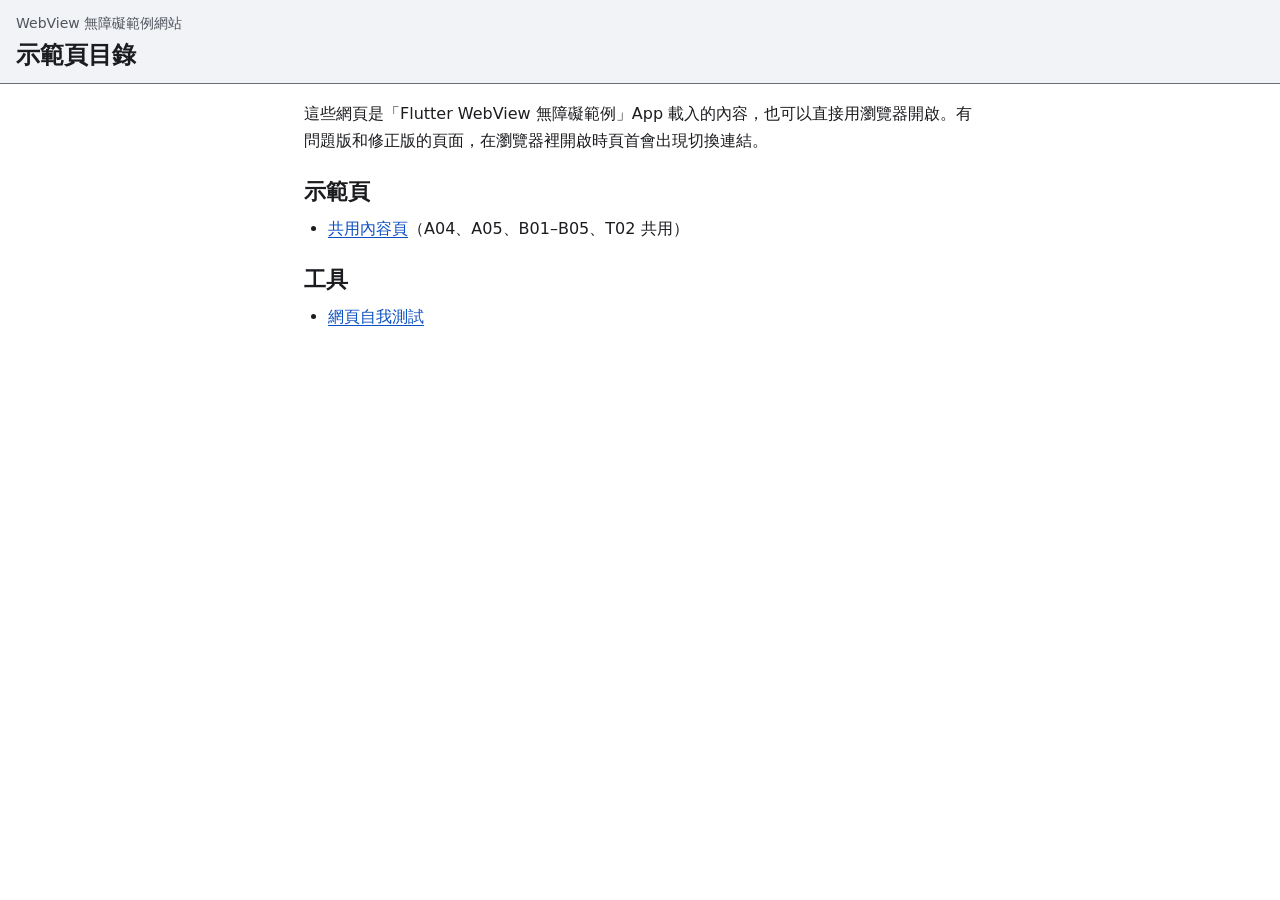
==== web/index.html @ edcc026a "feat(web): contract core, base styles and self-tests Co-Authored-By: Claude Fable 5.2 <noreply@anthr" ====
<!doctype html>
<html lang="zh-TW">
<head>
<meta charset="utf-8">
<meta name="viewport" content="width=device-width, initial-scale=1">
<meta name="color-scheme" content="light dark">
<title>示範頁目錄</title>
<link rel="stylesheet" href="shared/base.css">
</head>
<body data-page="index" data-fixes="">
<script src="shared/a11y-app.js"></script>

<header class="site-header">
  <p class="site-name">WebView 無障礙範例網站</p>
  <h1>示範頁目錄</h1>
</header>

<main>
  <p>這些網頁是「Flutter WebView 無障礙範例」App 載入的內容，也可以直接用瀏覽器開啟。有問題版和修正版的頁面，在瀏覽器裡開啟時頁首會出現切換連結。</p>

  <h2>示範頁</h2>
  <ul>
    <!-- 之後每個任務把新的頁面加在這個清單裡，依代號排序。 -->
    <li><a href="pages/b-content.html">共用內容頁</a>（A04、A05、B01–B05、T02 共用）</li>
  </ul>

  <h2>工具</h2>
  <ul>
    <li><a href="test/index.html">網頁自我測試</a></li>
  </ul>
</main>
</body>
</html>
---- web/shared/base.css ----
/*
 * base.css：所有頁面共用的樣式。
 *
 * - 配色用 CSS 變數，由 a11y-app.js 設在 <html> 上的 data-theme 切換。不直接寫
 *   @media (prefers-color-scheme)，因為 App 的主題不一定等於 WebView 偵測到的系統主題。
 * - 長度一律用 rem。根字級由 a11y-app.js 依 App 的字級倍率設定，整個版面跟著放大，不會破版。
 * - 文字和背景的對比至少 4.5:1；pref-contrast 時至少 7:1。改顏色要重算。
 * - <html> 上的 data-* 和 class 是 a11y-app.js 設的，意思見該檔檔頭。
 */

/* ── 配色 ─────────────────────────────────────────────── */

:root {
  color-scheme: light;
  --bg: #ffffff;
  --surface: #f1f3f6;
  --fg: #1b1c1f;
  --muted: #50545c;
  --border: #6b7078;
  --link: #0b50c2;
  --accent: #0b50c2;
  --on-accent: #ffffff;
  --danger: #b3261e;
  --focus: #0b50c2;
}

/* color-scheme 也要跟著切，表單元件和捲軸才會和頁面同一個主題。 */
html[data-theme="dark"] {
  color-scheme: dark;
  --bg: #121316;
  --surface: #22252b;
  --fg: #f1f2f4;
  --muted: #c0c4cc;
  --border: #9aa0aa;
  --link: #a8c7fa;
  --accent: #a8c7fa;
  --on-accent: #0a2552;
  --danger: #ffb4ab;
  --focus: #a8c7fa;
}

/* 高對比：文字用純黑或純白，區塊改靠邊框區分。 */
html.pref-contrast[data-theme="light"] {
  --surface: #ffffff;
  --fg: #000000;
  --muted: #1b1c1f;
  --border: #000000;
  --link: #062e78;
  --accent: #062e78;
  --danger: #7a0c06;
  --focus: #000000;
}

html.pref-contrast[data-theme="dark"] {
  --bg: #000000;
  --surface: #000000;
  --fg: #ffffff;
  --muted: #e8eaee;
  --border: #ffffff;
  --link: #d3e3fd;
  --accent: #d3e3fd;
  --on-accent: #000000;
  --danger: #ffdad6;
  --focus: #ffffff;
}

/* ── 基本排版 ─────────────────────────────────────────── */

body {
  margin: 0;
  background: var(--bg);
  color: var(--fg);
  font-family: system-ui, -apple-system, "PingFang TC", "Noto Sans TC", "Microsoft JhengHei", sans-serif;
  font-size: 1rem;
  line-height: 1.7;
  /* 字級放到很大時，長的英文字或網址要能斷行，不能撐出水平捲軸。 */
  overflow-wrap: anywhere;
}

main {
  max-width: 42rem;
  margin: 0 auto;
  padding: 1rem 1rem 3rem;
}

h1,
h2,
h3 {
  margin: 1.5rem 0 0.5rem;
  line-height: 1.3;
}

h1 { font-size: 1.5rem; }
h2 { font-size: 1.375rem; }
h3 { font-size: 1.125rem; }

p,
ul,
ol {
  margin: 0 0 1rem;
}

ul,
ol {
  padding-left: 1.5rem;
}

a {
  color: var(--link);
  text-decoration: underline;
  text-underline-offset: 0.1875rem;
}

code,
pre {
  font-family: ui-monospace, Menlo, Consolas, monospace;
  font-size: 0.9375rem;
}

pre {
  margin: 0 0 1rem;
  padding: 0.75rem 1rem;
  border: 0.0625rem solid var(--border);
  border-radius: 0.375rem;
  background: var(--surface);
  white-space: pre-wrap;
}

[hidden] {
  display: none !important;
}

/* 鍵盤焦點一定看得到。 */
:focus-visible {
  outline: 0.1875rem solid var(--focus);
  outline-offset: 0.125rem;
}

/* ── 表單與按鈕 ───────────────────────────────────────── */

button,
input,
textarea,
select {
  font: inherit;
}

button {
  min-height: 2.75rem;
  padding: 0.5rem 1rem;
  border: 0.125rem solid var(--accent);
  border-radius: 0.5rem;
  background: var(--accent);
  color: var(--on-accent);
  cursor: pointer;
}

label {
  display: block;
  margin-bottom: 0.25rem;
  font-weight: 600;
}

input:not([type="checkbox"]):not([type="radio"]),
textarea,
select {
  box-sizing: border-box;
  width: 100%;
  min-height: 2.75rem;
  padding: 0.5rem 0.75rem;
  border: 0.0625rem solid var(--border);
  border-radius: 0.375rem;
  background: var(--bg);
  color: var(--fg);
}

textarea {
  min-height: 7rem;
  resize: vertical;
}

.field {
  margin-bottom: 1rem;
}

.button-row {
  display: flex;
  flex-wrap: wrap;
  gap: 0.75rem;
  margin-bottom: 1rem;
}

/* 狀態訊息（通常同時是 aria-live 區域）。 */
.status {
  padding: 0.75rem 1rem;
  border: 0.0625rem solid var(--border);
  border-radius: 0.375rem;
  background: var(--surface);
}

.muted {
  color: var(--muted);
}

/* ── 每一頁的 header ──────────────────────────────────── */

.site-header {
  padding: 0.75rem 1rem;
  border-bottom: 0.0625rem solid var(--border);
  background: var(--surface);
}

.site-name {
  margin: 0;
  color: var(--muted);
  font-size: 0.875rem;
}

.site-back {
  display: inline-block;
  padding: 0.5rem 0;
}

.site-header h1 {
  margin: 0.25rem 0 0;
}

/*
 * 在 App 內（設計文件 §7 C05）：AppBar 已經有返回鍵和標題，網頁再放一份，報讀器使用者會聽到兩次。
 * embeddedChrome 啟用時隱藏網站名稱和返回連結；embeddedTitle 啟用時隱藏 <h1>；
 * 兩個都啟用（基準）時整個 header 都不留，避免剩下一個空的 banner 地標。
 * 用 display: none，報讀器也讀不到。
 */
html[data-embedded="1"]:not(.nofix-embeddedChrome) .site-name,
html[data-embedded="1"]:not(.nofix-embeddedChrome) .site-back,
html[data-embedded="1"]:not(.nofix-embeddedTitle) .site-header h1,
html[data-embedded="1"]:not(.nofix-embeddedChrome):not(.nofix-embeddedTitle) .site-header {
  display: none;
}

/* 不在 App 內時由 a11y-app.js 加上的問題版／修正版切換連結。 */
.mode-switch {
  display: flex;
  flex-wrap: wrap;
  gap: 0.5rem;
  margin-top: 0.75rem;
}

.mode-switch a {
  display: inline-flex;
  align-items: center;
  min-height: 2.75rem;
  padding: 0 1rem;
  border: 0.0625rem solid var(--border);
  border-radius: 0.5rem;
  background: var(--bg);
}

/* 目前的版本不只靠顏色區分：粗體、反白、沒有底線。 */
.mode-switch a[aria-current] {
  border-color: var(--accent);
  background: var(--accent);
  color: var(--on-accent);
  font-weight: 700;
  text-decoration: none;
}

/* ── App 傳來或網頁偵測到的偏好 ───────────────────────── */

/* 粗體文字：系統沒有對應的 media query，只能靠 App 告知。 */
html.pref-bold body {
  font-weight: 700;
}

html.pref-bold h1,
html.pref-bold h2,
html.pref-bold h3,
html.pref-bold label {
  font-weight: 900;
}

/* 高對比：配色在上面換，這裡把邊框加粗。 */
html.pref-contrast input:not([type="checkbox"]):not([type="radio"]),
html.pref-contrast textarea,
html.pref-contrast select,
html.pref-contrast pre,
html.pref-contrast .status,
html.pref-contrast .mode-switch a {
  border-width: 0.125rem;
}

html.pref-contrast .site-header {
  border-bottom-width: 0.125rem;
}

/* 減少動態：關掉所有動畫和轉場。 */
html.pref-reduce-motion *,
html.pref-reduce-motion *::before,
html.pref-reduce-motion *::after {
  animation: none !important;
  transition: none !important;
  scroll-behavior: auto !important;
}

/* ── 工具類別 ─────────────────────────────────────────── */

/* 畫面上看不到，但報讀器讀得到。 */
.visually-hidden {
  position: absolute;
  width: 0.0625rem;
  height: 0.0625rem;
  margin: -0.0625rem;
  padding: 0;
  border: 0;
  overflow: hidden;
  clip: rect(0 0 0 0);
  clip-path: inset(50%);
  white-space: nowrap;
}
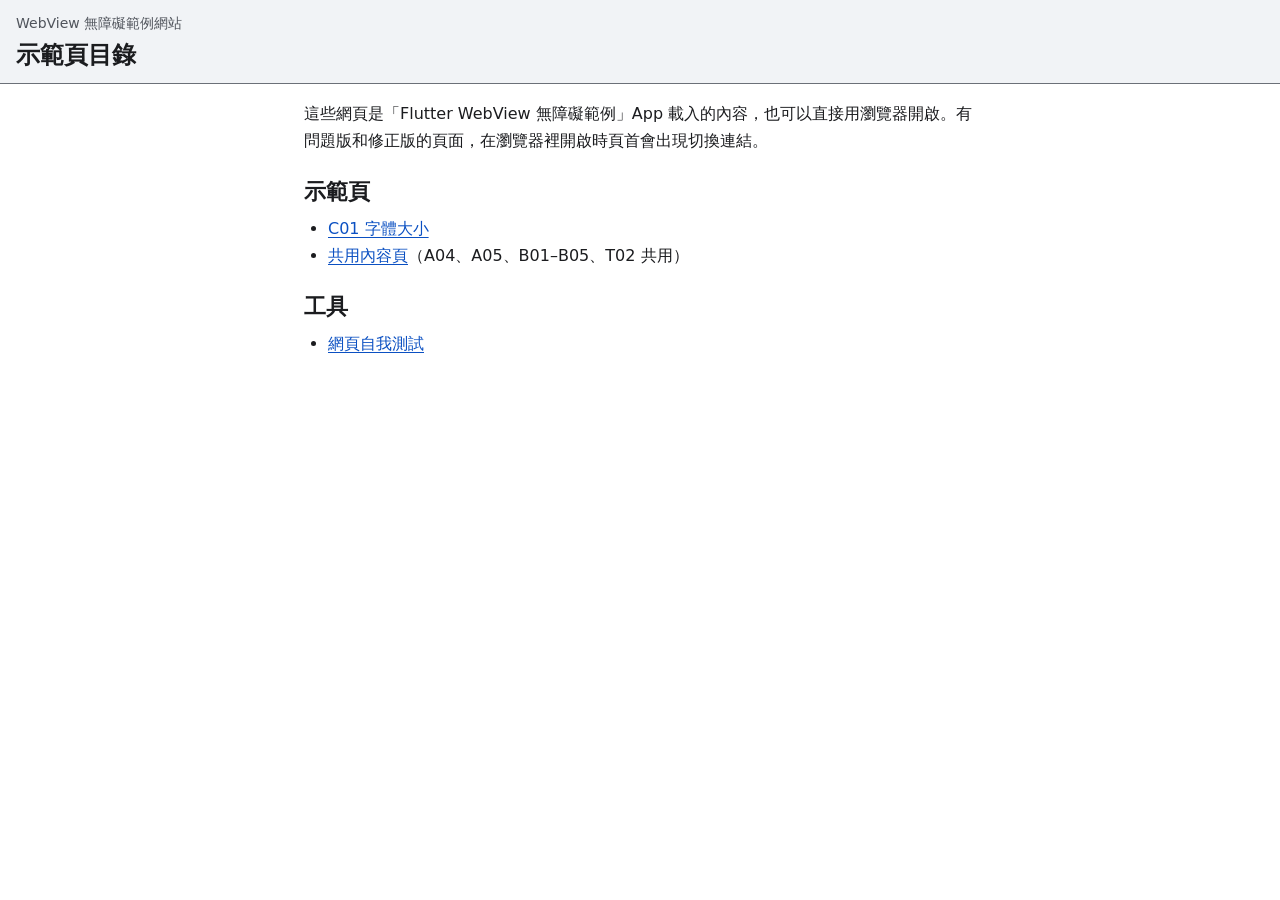
==== commit 72d62ad4: "feat: DemoWebView baseline and C01 text scale demo Co-Authored-By: Claude Opus 5.5 <noreply@anthropi" ====
--- a/web/index.html
+++ b/web/index.html
@@ -21,6 +21,7 @@
   <h2>示範頁</h2>
   <ul>
     <!-- 之後每個任務把新的頁面加在這個清單裡，依代號排序。 -->
+    <li><a href="pages/c01-text-scale.html">C01 字體大小</a></li>
     <li><a href="pages/b-content.html">共用內容頁</a>（A04、A05、B01–B05、T02 共用）</li>
   </ul>
 
--- a/web/shared/base.css
+++ b/web/shared/base.css
@@ -73,7 +73,12 @@
   font-family: system-ui, -apple-system, "PingFang TC", "Noto Sans TC", "Microsoft JhengHei", sans-serif;
   font-size: 1rem;
   line-height: 1.7;
-  /* 字級放到很大時，長的英文字或網址要能斷行，不能撐出水平捲軸。 */
+  /*
+   * 字級放到很大時，長的英文字或網址要能斷行，不能撐出水平捲軸。
+   * 寫兩行是為了舊版瀏覽器：iOS Safari 15.4 之前不認得 anywhere，會忽略第二行、沿用第一行的
+   * break-word；認得的瀏覽器用第二行。
+   */
+  overflow-wrap: break-word;
   overflow-wrap: anywhere;
 }
 
